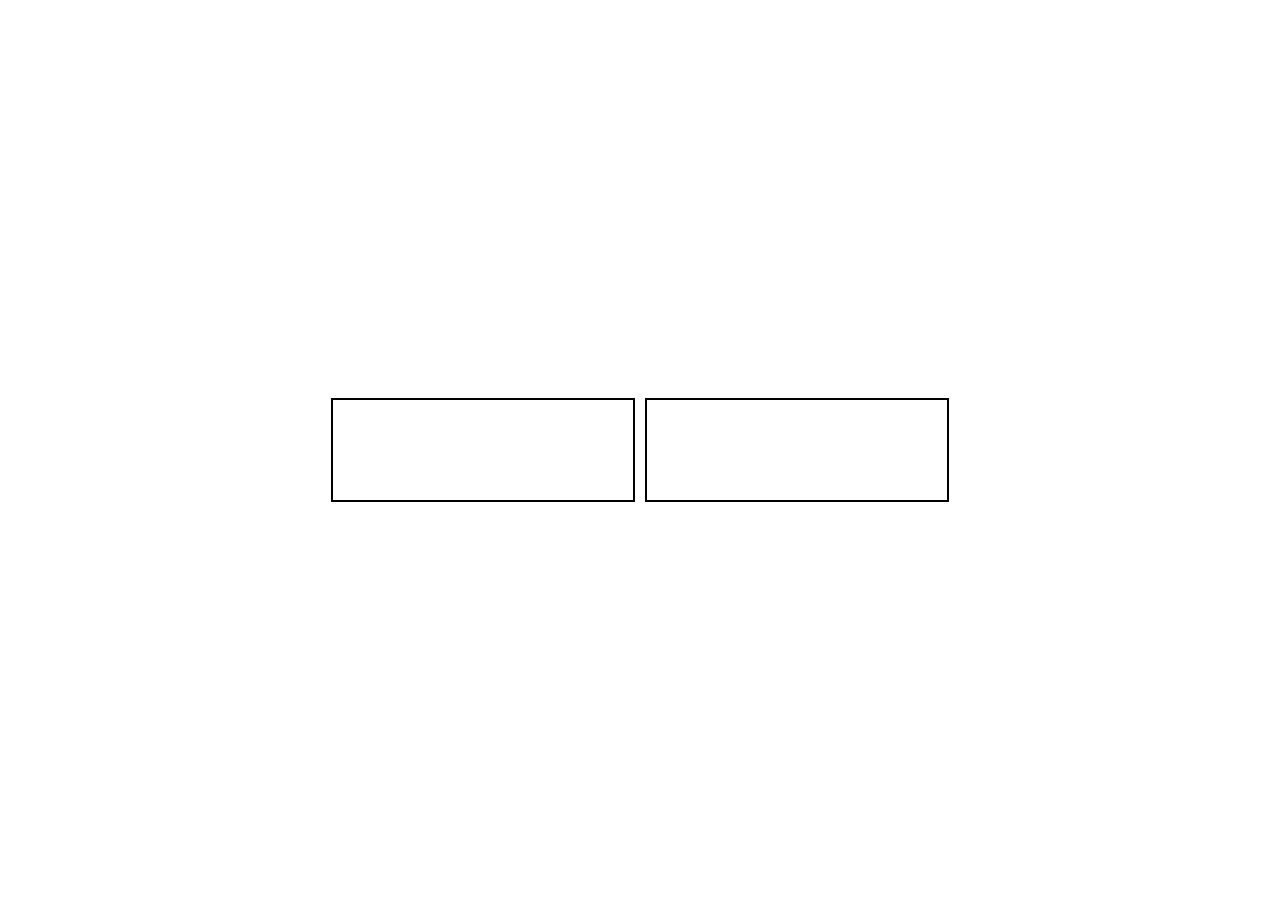
==== index.html @ 3e36a518 "Initial commit: Add CAPB project with reno" ====
<!DOCTYPE html>
<html lang="en">
<head>
<meta charset="UTF-8">
<title>Test Captcha</title>
<style>
  html, body {
    height: 100%;
    margin: 0;
    display: flex;
    justify-content: center;
    align-items: center;
    background: #fff;
  }

  .captcha-row {
    display: flex;
    gap: 10px;
    align-items: center;
  }

  .captcha-container {
    width: 300px;
    height: 100px;
    border: 2px solid #000;
    display: flex;
    justify-content: center;
    align-items: center;
  }

  .cloudflare-container {
    width: 300px;
    height: 100px;
    border: 2px solid #000;
    display: flex;
    justify-content: center;
    align-items: center;
  }
</style>
</head>
<body>

<div class="captcha-row">

  <!-- Cloudflare captcha box -->
  <div class="cloudflare-container">
    <div class="cf-turnstile" data-sitekey="0x4AAAAAACnzHxpBBymvBObn"></div>
  </div>

  <!-- Your original Google captcha (unchanged) -->
  <div class="captcha-container" id="captcha-container">
    <div class="g-recaptcha" data-sitekey="6LeLPoMsAAAAAP7JzxCKCciMlmGELYlnY3Ufhfij"></div>
  </div>

</div>

<script src="https://www.google.com/recaptcha/api.js" async defer></script>
<script src="https://challenges.cloudflare.com/turnstile/v0/api.js" async defer></script>

</body>
</html>
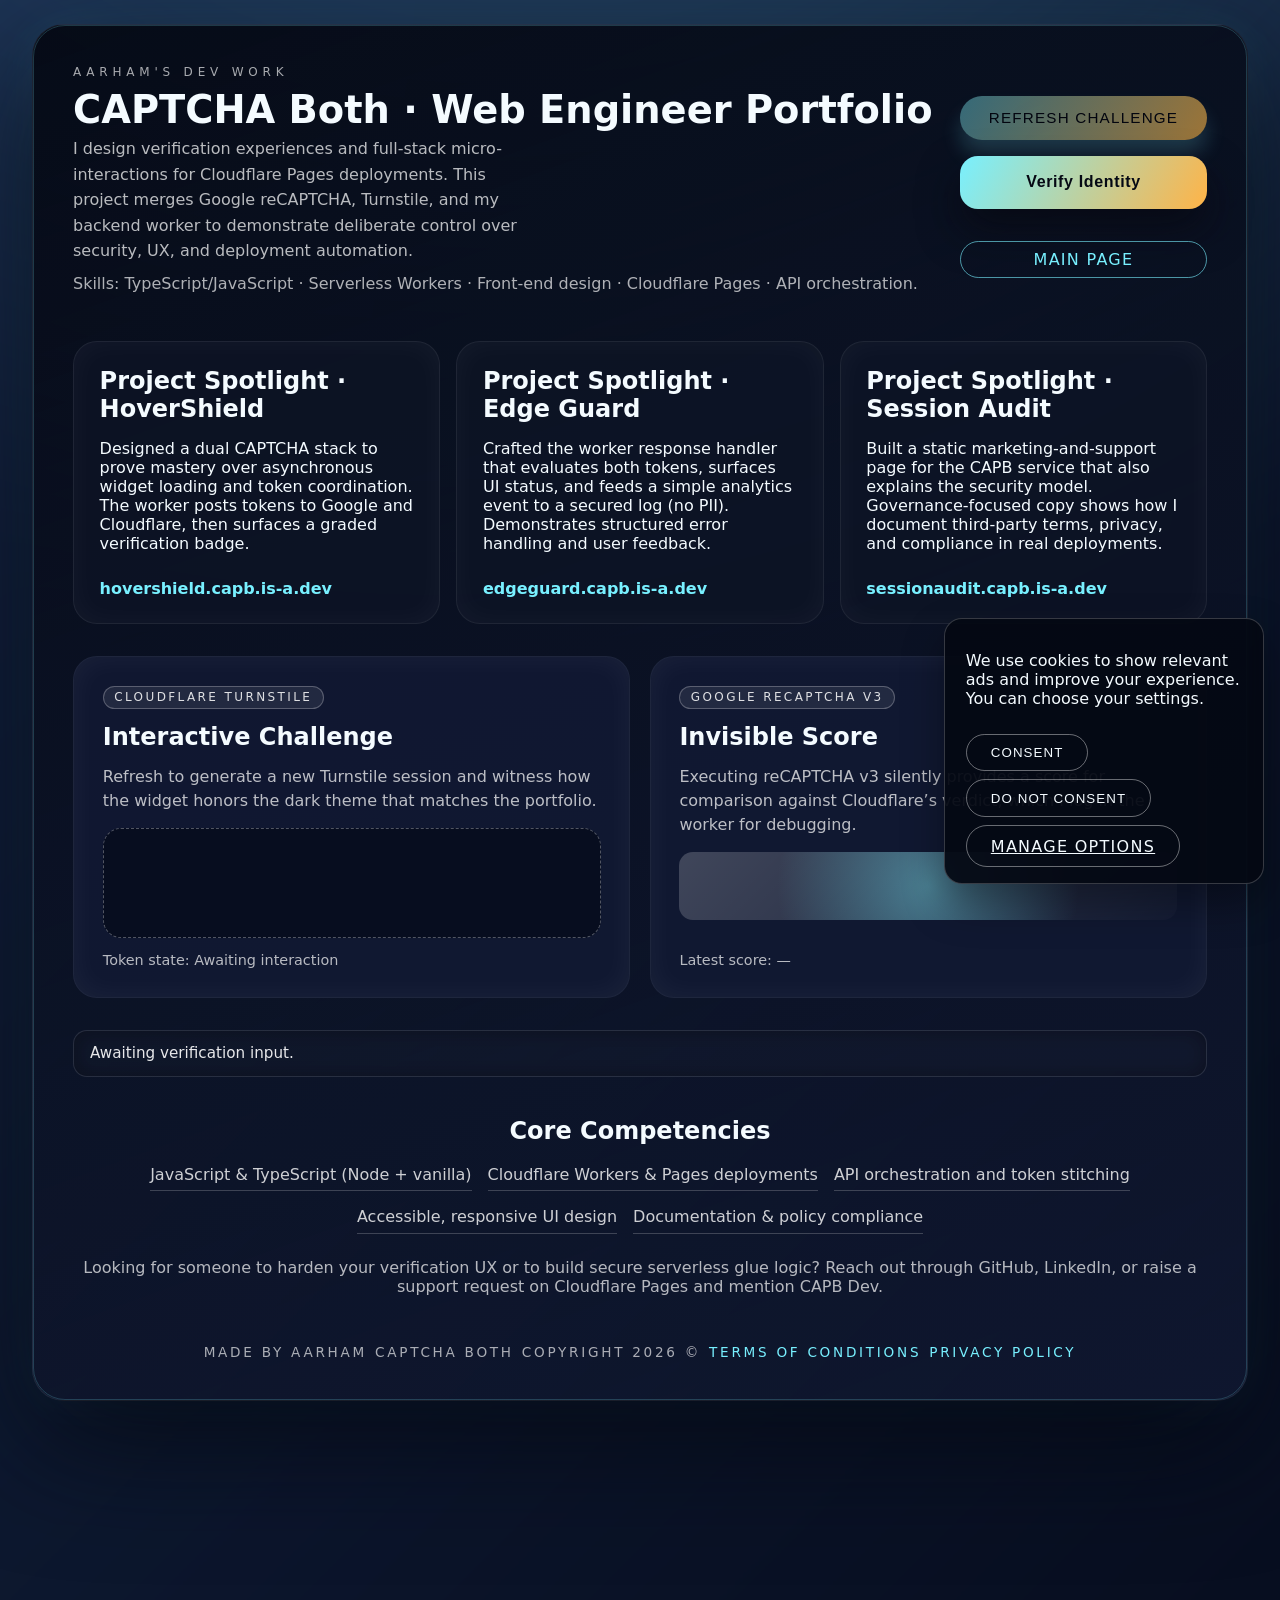
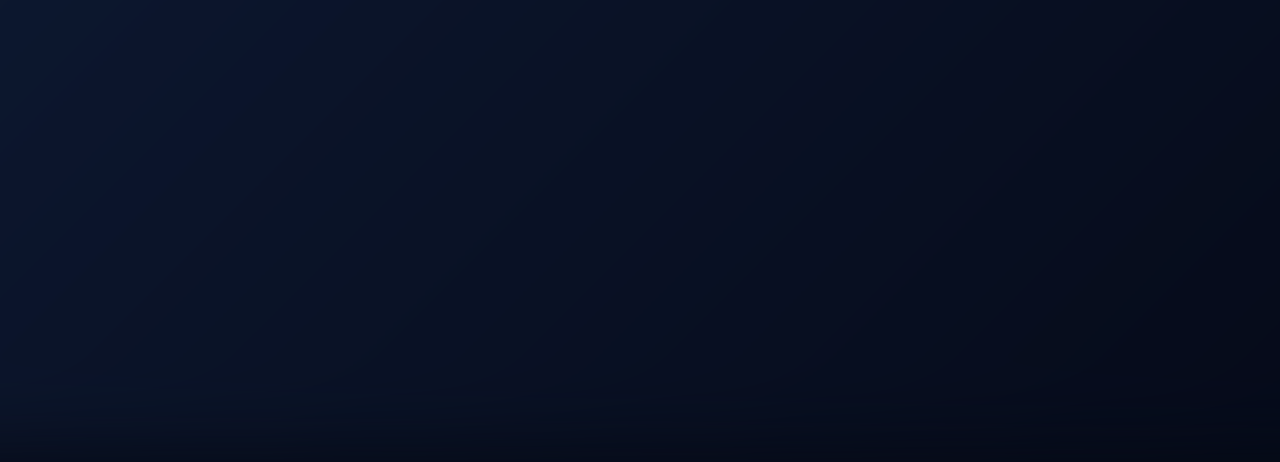
==== commit 726342ca: "Add files via upload" ====
--- a/index.html
+++ b/index.html
@@ -1,61 +1,283 @@
 <!DOCTYPE html>
 <html lang="en">
 <head>
-<meta charset="UTF-8">
-<title>Test Captcha</title>
-<style>
-  html, body {
-    height: 100%;
-    margin: 0;
-    display: flex;
-    justify-content: center;
-    align-items: center;
-    background: #fff;
+  <meta charset="UTF-8">
+  <meta name="viewport" content="width=device-width, initial-scale=1.0">
+  <meta name="google-site-verification" content="TSkqSto0ngoAHLoH8UAS4XFuT3TSvKH3284dO1LXNNM" />
+  <meta name="google-adsense-account" content="ca-pub-5995683832318241">
+
+  <!-- Meta description for Google -->
+  <meta name="description" content="CAPTCHA Both — Combined CAPTCHA portfolio using Google reCAPTCHA & Cloudflare Turnstile.">
+
+  <!-- Ensure Google indexes the page -->
+  <meta name="robots" content="index, follow">
+
+  <!-- Your site title -->
+  <title>CAPTCHA Both</title>
+
+  <!-- Structured data to tell Google the site name & publisher -->
+  <script type="application/ld+json">
+  {
+    "@context": "https://schema.org",
+    "@type": "WebSite",
+    "name": "CAPTCHA Both",
+    "url": "https://capb.pages.dev",
+    "description": "CAPTCHA Both — Combined CAPTCHA portfolio using Google reCAPTCHA & Cloudflare Turnstile.",
+    "publisher": {
+      "@type": "Organization",
+      "name": "CAPTCHA Both",
+      "logo": {
+        "@type": "ImageObject",
+        "url": "https://capb.pages.dev/path-to-your-logo.png"
+      }
+    }
   }
-
-  .captcha-row {
-    display: flex;
-    gap: 10px;
-    align-items: center;
-  }
-
-  .captcha-container {
-    width: 300px;
-    height: 100px;
-    border: 2px solid #000;
-    display: flex;
-    justify-content: center;
-    align-items: center;
-  }
-
-  .cloudflare-container {
-    width: 300px;
-    height: 100px;
-    border: 2px solid #000;
-    display: flex;
-    justify-content: center;
-    align-items: center;
-  }
-</style>
+  </script>
+
+  <link rel="stylesheet" href="functions/styles.css">
+
+  <!-- Google reCAPTCHA v3 -->
+  <script src="https://www.google.com/recaptcha/api.js?render=6LeRLJ8sAAAAAA6jkHFY29brzKRXYFgcIZKvDVpL"></script>
+
+  <!-- Cloudflare Turnstile -->
+  <script src="https://challenges.cloudflare.com/turnstile/v0/api.js" async defer></script>
 </head>
 <body>
-
-<div class="captcha-row">
-
-  <!-- Cloudflare captcha box -->
-  <div class="cloudflare-container">
-    <div class="cf-turnstile" data-sitekey="0x4AAAAAACnzHxpBBymvBObn"></div>
+  <div class="app-shell">
+    <header class="hero">
+      <div>
+        <p class="hero__eyebrow">AARHAM'S DEV WORK</p>
+        <h1>CAPTCHA Both · Web Engineer Portfolio</h1>
+        <p class="hero__subhead">
+          I design verification experiences and full-stack micro-interactions for Cloudflare Pages deployments. This project merges Google reCAPTCHA, Turnstile, and my backend worker to demonstrate deliberate control over security, UX, and deployment automation.
+        </p>
+        <p class="hero__body">
+          Skills: TypeScript/JavaScript · Serverless Workers · Front-end design · Cloudflare Pages · API orchestration.
+        </p>
+      </div>
+      <div class="hero__cta">
+        <button id="refreshBtn" class="hero__button">Refresh Challenge</button>
+        <button id="verifyBtn" class="primary-button">Verify Identity</button>
+        <a class="main-page-btn" href="index.html" aria-disabled="true" tabindex="-1">Main Page</a>
+      </div>
+    </header>
+
+    <section class="portfolio">
+      <article class="portfolio__card">
+        <h2>Project Spotlight · HoverShield</h2>
+        <p>
+          Designed a dual CAPTCHA stack to prove mastery over asynchronous widget loading and token coordination. The worker posts tokens to Google and Cloudflare, then surfaces a graded verification badge.
+        </p>
+        <a class="portfolio__link" href="https://hovershield.capb.is-a.dev" target="_blank" rel="noreferrer noopener">hovershield.capb.is-a.dev</a>
+      </article>
+      <article class="portfolio__card">
+        <h2>Project Spotlight · Edge Guard</h2>
+        <p>
+          Crafted the worker response handler that evaluates both tokens, surfaces UI status, and feeds a simple analytics event to a secured log (no PII). Demonstrates structured error handling and user feedback.
+        </p>
+        <a class="portfolio__link" href="https://edgeguard.capb.is-a.dev" target="_blank" rel="noreferrer noopener">edgeguard.capb.is-a.dev</a>
+      </article>
+      <article class="portfolio__card">
+        <h2>Project Spotlight · Session Audit</h2>
+        <p>
+          Built a static marketing-and-support page for the CAPB service that also explains the security model. Governance-focused copy shows how I document third-party terms, privacy, and compliance in real deployments.
+        </p>
+        <a class="portfolio__link" href="https://sessionaudit.capb.is-a.dev" target="_blank" rel="noreferrer noopener">sessionaudit.capb.is-a.dev</a>
+      </article>
+    </section>
+
+    <section class="card-grid">
+      <article class="captcha-card card--turnstile">
+        <div class="card__badge">Cloudflare Turnstile</div>
+        <h2>Interactive Challenge</h2>
+        <p class="card__desc">
+          Refresh to generate a new Turnstile session and witness how the widget honors the dark theme that matches the portfolio.
+        </p>
+        <div id="turnstile-target" class="turnstile-placeholder"></div>
+        <p class="card__status">
+          Token state: <span id="turnstile-status">Awaiting interaction</span>
+        </p>
+      </article>
+
+      <article class="captcha-card card--recaptcha">
+        <div class="card__badge">Google reCAPTCHA v3</div>
+        <h2>Invisible Score</h2>
+        <p class="card__desc">
+          Executing reCAPTCHA v3 silently provides a score for comparison against Cloudflare’s verdict, which I log in the worker for debugging.
+        </p>
+        <div class="recaptcha-pulse" aria-hidden="true"></div>
+        <p class="card__status">
+          Latest score: <span id="google-score">—</span>
+        </p>
+      </article>
+    </section>
+
+    <div id="metaStatus" class="status-panel" data-state="neutral">Awaiting verification input.</div>
+
+    <section class="skills">
+      <h2>Core Competencies</h2>
+      <ul>
+        <li>JavaScript &amp; TypeScript (Node + vanilla)</li>
+        <li>Cloudflare Workers &amp; Pages deployments</li>
+        <li>API orchestration and token stitching</li>
+        <li>Accessible, responsive UI design</li>
+        <li>Documentation &amp; policy compliance</li>
+      </ul>
+    </section>
+
+    <section class="contact">
+      <p>
+        Looking for someone to harden your verification UX or to build secure serverless glue logic? Reach out through GitHub, LinkedIn, or raise a support request on Cloudflare Pages and mention CAPB Dev.
+      </p>
+    </section>
+
+    <section class="cookie-banner" id="cookieBanner">
+      <div class="cookie-content">
+        <p>
+          We use cookies to show relevant ads and improve your experience. You can choose your settings.
+        </p>
+        <div class="cookie-actions">
+          <button id="cookieAccept" class="ghost-button">Consent</button>
+          <button id="cookieDeny" class="ghost-button">Do not consent</button>
+          <a class="ghost-button" href="legal.html#privacy" target="_blank" rel="noreferrer noopener">Manage options</a>
+        </div>
+      </div>
+    </section>
+
+    <footer class="footer">
+      <span>Made By Aarham</span>
+      <span>CAPTCHA Both</span>
+      <span>Copyright 2026 ©</span>
+      <a href="legal.html#terms">Terms of Conditions</a>
+      <a href="legal.html#privacy">Privacy Policy</a>
+    </footer>
   </div>
 
-  <!-- Your original Google captcha (unchanged) -->
-  <div class="captcha-container" id="captcha-container">
-    <div class="g-recaptcha" data-sitekey="6LeLPoMsAAAAAP7JzxCKCciMlmGELYlnY3Ufhfij"></div>
-  </div>
-
-</div>
-
-<script src="https://www.google.com/recaptcha/api.js" async defer></script>
-<script src="https://challenges.cloudflare.com/turnstile/v0/api.js" async defer></script>
-
+  <script type="text/javascript">
+    var infolinks_pid = 3444647;
+    var infolinks_wsid = 0;
+  </script>
+  <script type="text/javascript" src="http://resources.infolinks.com/js/infolinks_main.js"></script>
+  <script>
+    const refreshBtn = document.getElementById('refreshBtn');
+    const verifyBtn = document.getElementById('verifyBtn');
+    const statusPanel = document.getElementById('metaStatus');
+    const turnstileStatus = document.getElementById('turnstile-status');
+    const googleScore = document.getElementById('google-score');
+    let turnstileToken = '';
+    let turnstileWidgetId = null;
+
+    function statusUpdate(message, state = 'neutral') {
+      statusPanel.textContent = message;
+      statusPanel.dataset.state = state;
+    }
+
+    window.handleTurnstileSuccess = token => {
+      turnstileToken = token;
+      turnstileStatus.textContent = 'Captured';
+      statusUpdate('Turnstile challenge solved.', 'success');
+    };
+
+    function initTurnstile() {
+      if (!window.turnstile) {
+        setTimeout(initTurnstile, 200);
+        return;
+      }
+
+      turnstileWidgetId = window.turnstile.render('#turnstile-target', {
+        sitekey: '0x4AAAAAACyY1984PF9y__1x',
+        callback: 'handleTurnstileSuccess',
+        'error-callback': () => {
+          turnstileStatus.textContent = 'Error';
+          statusUpdate('Turnstile widget failed to load.', 'error');
+        },
+        theme: 'dark'
+      });
+    }
+
+    function resetChallenges() {
+      if (typeof window.turnstile !== 'undefined' && turnstileWidgetId !== null) {
+        window.turnstile.reset(turnstileWidgetId);
+      }
+      turnstileToken = '';
+      turnstileStatus.textContent = 'Refreshing';
+      googleScore.textContent = '—';
+      statusUpdate('Challenges refreshed.', 'info');
+    }
+
+    refreshBtn.addEventListener('click', () => {
+      resetChallenges();
+    });
+
+    verifyBtn.addEventListener('click', () => {
+      if (!turnstileToken) {
+        statusUpdate('Complete the Turnstile challenge before verifying.', 'warn');
+        return;
+      }
+
+      statusUpdate('Gathering Google reCAPTCHA score...', 'info');
+      grecaptcha.ready(async () => {
+        try {
+          const googleToken = await grecaptcha.execute('6LeRLJ8sAAAAAA6jkHFY29brzKRXYFgcIZKvDVpL', { action: 'submit' });
+          const response = await fetch('/verify', {
+            method: 'POST',
+            headers: { 'Content-Type': 'application/json' },
+            body: JSON.stringify({ googleToken, turnstileToken })
+          });
+
+          const data = await response.json();
+          googleScore.textContent = data.google.score?.toFixed(2) ?? '—';
+
+          const googlePass = data.google.success && data.google.score >= 0.5;
+          const turnstilePass = data.turnstile.success;
+
+          if (googlePass && turnstilePass) {
+            statusUpdate('Verified on both layers — human confirmed.', 'success');
+          } else if (!turnstilePass) {
+            statusUpdate('Turnstile validation failed. Refresh and retry.', 'error');
+          } else {
+            statusUpdate('reCAPTCHA score too low. Interaction looks automated.', 'warn');
+          }
+        } catch (err) {
+          console.error('Verification error', err);
+          statusUpdate('Verification service unreachable.', 'error');
+        }
+      });
+    });
+
+    initTurnstile();
+
+    const cookieBanner = document.getElementById('cookieBanner');
+    const cookieAccept = document.getElementById('cookieAccept');
+    const cookieDeny = document.getElementById('cookieDeny');
+    const COOKIE_KEY = 'capb_cookie_accept';
+
+    function hideCookieBanner() {
+      if (cookieBanner) {
+        cookieBanner.classList.add('hidden');
+      }
+    }
+
+    if (cookieBanner) {
+      const stored = localStorage.getItem(COOKIE_KEY);
+      if (stored === 'accepted' || stored === 'denied') {
+        hideCookieBanner();
+      }
+    }
+
+    if (cookieAccept) {
+      cookieAccept.addEventListener('click', () => {
+        localStorage.setItem(COOKIE_KEY, 'accepted');
+        hideCookieBanner();
+      });
+    }
+
+    if (cookieDeny) {
+      cookieDeny.addEventListener('click', () => {
+        localStorage.setItem(COOKIE_KEY, 'denied');
+        hideCookieBanner();
+      });
+    }
+  </script>
 </body>
 </html>
--- a/functions/styles.css
+++ b/functions/styles.css
@@ -0,0 +1,547 @@
+:root {
+  --bg-dark: #050914;
+  --bg-glow: radial-gradient(circle at top, rgba(110, 201, 255, 0.3), transparent 45%);
+  --panel: rgba(18, 26, 52, 0.85);
+  --panel-outline: rgba(113, 199, 255, 0.5);
+  --accent: #78f0ff;
+  --accent-strong: #ffb347;
+  --status-warn: #fdd835;
+  --status-error: #ff6b6b;
+  --status-success: #4ade80;
+  font-family: 'Space Grotesk', 'Inter', system-ui, sans-serif;
+}
+
+*,
+*::before,
+*::after {
+  box-sizing: border-box;
+}
+
+html {
+  scroll-behavior: smooth;
+}
+
+body {
+  margin: 0;
+  min-height: 100vh;
+  background: var(--bg-dark);
+  color: #f4fbff;
+  display: flex;
+  align-items: stretch;
+  justify-content: center;
+  padding: 1.5rem;
+  position: relative;
+  overflow-y: auto;
+  overscroll-behavior: contain;
+}
+
+body::before {
+  content: '';
+  position: absolute;
+  inset: -40%;
+  background: var(--bg-glow), linear-gradient(135deg, rgba(32, 55, 98, 0.75), rgba(3, 7, 20, 1));
+  animation: pulse 12s ease-in-out infinite;
+  filter: blur(40px);
+  z-index: 0;
+}
+
+@keyframes pulse {
+  0% { transform: scale(1) translateY(0); }
+  50% { transform: scale(1.2) translateY(-12px); }
+  100% { transform: scale(1) translateY(0); }
+}
+
+.app-shell {
+  width: min(1400px, 95vw);
+  position: relative;
+  z-index: 1;
+  padding: 2.5rem;
+  border-radius: 32px;
+  background: linear-gradient(160deg, rgba(5, 9, 20, 0.95), rgba(18, 26, 52, 0.7));
+  border: 1px solid rgba(255, 255, 255, 0.08);
+  box-shadow: 0 40px 120px rgba(5, 9, 20, 0.85), 0 0 40px rgba(120, 240, 255, 0.08);
+  margin-bottom: 3rem;
+}
+
+.app-shell::after {
+  content: '';
+  position: absolute;
+  inset: 0;
+  pointer-events: none;
+  border-radius: 32px;
+  border: 1px solid rgba(120, 240, 255, 0.2);
+  mix-blend-mode: screen;
+}
+
+.hero {
+  display: flex;
+  align-items: center;
+  justify-content: space-between;
+  gap: 1rem;
+  margin-bottom: 2rem;
+}
+
+.hero__eyebrow {
+  font-size: 0.75rem;
+  letter-spacing: 0.4em;
+  text-transform: uppercase;
+  color: rgba(255, 255, 255, 0.65);
+  margin: 0 0 0.5rem;
+}
+
+.hero h1 {
+  margin: 0;
+  font-size: clamp(2.2rem, 3vw, 2.9rem);
+}
+
+.hero__subhead {
+  margin: 0.25rem 0 0;
+  max-width: 46ch;
+  color: rgba(255, 255, 255, 0.72);
+  line-height: 1.6;
+}
+
+.hero__body {
+  margin-top: 0.6rem;
+  color: rgba(255, 255, 255, 0.68);
+}
+
+.hero__cta {
+  display: flex;
+  flex-direction: column;
+  gap: 1rem;
+}
+
+.hero__button {
+  border: none;
+  border-radius: 999px;
+  padding: 0.85rem 1.8rem;
+  font-size: 0.95rem;
+  letter-spacing: 0.08em;
+  text-transform: uppercase;
+  background: linear-gradient(120deg, rgba(120, 240, 255, 0.4), rgba(255, 183, 71, 0.6));
+  color: #03050f;
+  box-shadow: 0 15px 20px rgba(120, 240, 255, 0.18);
+  cursor: pointer;
+  transition: transform 0.3s ease, box-shadow 0.3s ease;
+}
+
+.hero__button:hover {
+  transform: translateY(-2px);
+  box-shadow: 0 20px 30px rgba(120, 240, 255, 0.3);
+}
+
+.ghost-button {
+  border: 1px solid rgba(255, 255, 255, 0.4);
+  background: transparent;
+  border-radius: 999px;
+  padding: 0.65rem 1.5rem;
+  color: #f4fbff;
+  text-transform: uppercase;
+  letter-spacing: 0.08em;
+  cursor: pointer;
+  transition: transform 0.2s ease;
+}
+
+.ghost-button:hover {
+  transform: translateY(-2px);
+  border-color: rgba(120, 240, 255, 0.8);
+}
+
+.card-grid {
+  display: grid;
+  grid-template-columns: repeat(auto-fit, minmax(280px, 1fr));
+  gap: 1.2rem;
+  margin-bottom: 2rem;
+}
+
+.portfolio {
+  display: grid;
+  grid-template-columns: repeat(auto-fit, minmax(260px, 1fr));
+  gap: 1rem;
+  margin-bottom: 2rem;
+}
+
+.portfolio__card {
+  background: rgba(14, 20, 38, 0.8);
+  border-radius: 24px;
+  padding: 1.6rem;
+  border: 1px solid rgba(255, 255, 255, 0.08);
+  box-shadow: inset 0 0 30px rgba(255, 255, 255, 0.04);
+}
+
+.portfolio__card h2 {
+  margin-top: 0;
+  margin-bottom: 0.7rem;
+}
+
+.portfolio__link {
+  color: var(--accent);
+  font-weight: 600;
+  text-decoration: none;
+  display: inline-block;
+  margin-top: 0.6rem;
+  overflow-wrap: anywhere;
+}
+
+.captcha-card {
+  background: var(--panel);
+  border-radius: 24px;
+  padding: 1.8rem;
+  border: 1px solid rgba(255, 255, 255, 0.06);
+  position: relative;
+  overflow: hidden;
+  min-height: 280px;
+  display: flex;
+  flex-direction: column;
+  gap: 0.9rem;
+  box-shadow: inset 0 0 30px rgba(255, 255, 255, 0.05);
+}
+
+.captcha-card::after {
+  content: '';
+  position: absolute;
+  inset: auto -30% -40% 50%;
+  background: radial-gradient(circle, rgba(255, 255, 255, 0.35), transparent 60%);
+  filter: blur(18px);
+  z-index: 0;
+}
+
+.captcha-card > * {
+  position: relative;
+  z-index: 2;
+}
+
+.card__badge {
+  align-self: flex-start;
+  padding: 0.2rem 0.65rem;
+  border-radius: 999px;
+  font-size: 0.75rem;
+  letter-spacing: 0.2em;
+  text-transform: uppercase;
+  background: rgba(255, 255, 255, 0.08);
+  border: 1px solid rgba(255, 255, 255, 0.25);
+  color: rgba(255, 255, 255, 0.85);
+}
+
+.captcha-card h2 {
+  margin: 0;
+  font-size: 1.5rem;
+}
+
+.card__desc {
+  margin: 0;
+  color: rgba(255, 255, 255, 0.72);
+  line-height: 1.5;
+}
+
+.turnstile-placeholder {
+  min-height: 110px;
+  border-radius: 18px;
+  border: 1px dashed rgba(255, 255, 255, 0.3);
+  display: flex;
+  align-items: center;
+  justify-content: center;
+  background: rgba(3, 7, 20, 0.6);
+  color: rgba(255, 255, 255, 0.5);
+  font-size: 0.9rem;
+  padding: 1rem;
+}
+
+.card__status {
+  margin: auto 0 0;
+  font-size: 0.9rem;
+  color: rgba(255, 255, 255, 0.7);
+}
+
+.recaptcha-pulse {
+  width: 100%;
+  height: 68px;
+  background: linear-gradient(135deg, rgba(255, 255, 255, 0.2), rgba(255, 255, 255, 0.02));
+  border-radius: 14px;
+  position: relative;
+  overflow: hidden;
+}
+
+.recaptcha-pulse::after {
+  content: '';
+  position: absolute;
+  inset: 0;
+  background: radial-gradient(circle, rgba(120, 240, 255, 0.4), transparent 60%);
+  animation: orbit 6s linear infinite;
+}
+
+@keyframes orbit {
+  from {
+    transform: translate(-40%, -40%);
+  }
+  to {
+    transform: translate(40%, 40%);
+  }
+}
+
+.primary-button {
+  width: 100%;
+  padding: 1.1rem;
+  border-radius: 18px;
+  border: none;
+  background: linear-gradient(120deg, #78f0ff, #ffb347);
+  color: #050914;
+  font-size: 1rem;
+  font-weight: 700;
+  letter-spacing: 0.04em;
+  cursor: pointer;
+  box-shadow: 0 20px 40px rgba(7, 8, 16, 0.65);
+  transition: transform 0.25s ease, box-shadow 0.25s ease;
+  margin-bottom: 1rem;
+}
+
+.primary-button:hover {
+  transform: translateY(-3px);
+  box-shadow: 0 25px 45px rgba(7, 8, 16, 0.8);
+}
+
+.status-panel {
+  padding: 0.85rem 1rem;
+  border-radius: 14px;
+  border: 1px solid rgba(255, 255, 255, 0.1);
+  background: rgba(255, 255, 255, 0.02);
+  font-size: 0.95rem;
+  color: rgba(255, 255, 255, 0.9);
+  transition: border-color 0.2s ease, color 0.2s ease, box-shadow 0.2s ease;
+  box-shadow: inset 0 0 20px rgba(0, 0, 0, 0.35);
+}
+
+.status-panel[data-state='success'] {
+  border-color: var(--status-success);
+  color: var(--status-success);
+}
+
+.status-panel[data-state='warn'] {
+  border-color: var(--status-warn);
+  color: var(--status-warn);
+}
+
+.status-panel[data-state='error'] {
+  border-color: var(--status-error);
+  color: var(--status-error);
+}
+
+.status-panel[data-state='info'] {
+  border-color: rgba(149, 233, 255, 0.75);
+  color: rgba(149, 233, 255, 0.9);
+}
+
+.skills {
+  margin-top: 2.5rem;
+  text-align: center;
+}
+
+.skills ul {
+  list-style: none;
+  padding: 0;
+  margin: 1rem 0 0;
+  display: flex;
+  flex-wrap: wrap;
+  justify-content: center;
+  gap: 1rem;
+  color: rgba(255, 255, 255, 0.8);
+}
+
+.skills li {
+  border-bottom: 1px solid rgba(255, 255, 255, 0.2);
+  padding-bottom: 0.4rem;
+}
+
+.contact {
+  margin-top: 1.5rem;
+  text-align: center;
+  color: rgba(255, 255, 255, 0.7);
+}
+
+.footer {
+  margin: 3rem auto 0;
+  font-size: 0.85rem;
+  display: flex;
+  flex-wrap: wrap;
+  justify-content: center;
+  gap: 0.5rem;
+  color: rgba(255, 255, 255, 0.65);
+  text-transform: uppercase;
+  letter-spacing: 0.2em;
+}
+
+.main-page-btn {
+  border: 1px solid rgba(120, 240, 255, 0.6);
+  background: transparent;
+  border-radius: 999px;
+  padding: 0.5rem 1rem;
+  color: #78f0ff;
+  letter-spacing: 0.08em;
+  text-transform: uppercase;
+  text-decoration: none;
+  display: inline-flex;
+  align-items: center;
+  justify-content: center;
+  cursor: pointer;
+  transition: transform 0.2s ease, border-color 0.2s ease;
+}
+
+.main-page-btn:hover {
+  transform: translateY(-1px);
+  border-color: rgba(255, 255, 255, 0.9);
+}
+
+.main-page-btn[disabled] {
+  opacity: 0.35;
+  border-color: rgba(255, 255, 255, 0.2);
+  cursor: not-allowed;
+}
+
+.error-shell {
+  min-height: 70vh;
+  display: flex;
+  align-items: center;
+  justify-content: center;
+  padding: 3rem 1rem;
+  flex-direction: column;
+  gap: 1.5rem;
+  text-align: center;
+}
+
+.error-shell h1 {
+  font-size: clamp(3rem, 6vw, 4rem);
+  letter-spacing: 0.2em;
+}
+
+.error-shell p {
+  max-width: 640px;
+  color: rgba(255, 255, 255, 0.7);
+  line-height: 1.7;
+}
+
+.error-actions {
+  display: flex;
+  flex-wrap: wrap;
+  justify-content: center;
+  gap: 1rem;
+}
+.footer a {
+  color: var(--accent);
+  text-decoration: none;
+}
+
+.footer a:hover {
+  text-decoration: underline;
+}
+
+.cookie-banner {
+  position: fixed;
+  right: 1rem;
+  bottom: 1rem;
+  background: rgba(5, 9, 20, 0.95);
+  padding: 1rem 1.3rem;
+  border-radius: 18px;
+  border: 1px solid rgba(255, 255, 255, 0.2);
+  box-shadow: 0 20px 40px rgba(0, 0, 0, 0.35);
+  max-width: 320px;
+  display: flex;
+  flex-direction: column;
+  gap: 0.6rem;
+  z-index: 20;
+}
+
+.cookie-content {
+  display: flex;
+  flex-direction: column;
+  gap: 0.6rem;
+}
+
+.cookie-actions {
+  display: flex;
+  flex-wrap: wrap;
+  gap: 0.5rem;
+}
+
+.cookie-banner.hidden {
+  display: none;
+}
+
+.legal-content {
+  max-width: 960px;
+  margin: 0 auto;
+  display: flex;
+  flex-direction: column;
+  gap: 1.25rem;
+  color: rgba(255, 255, 255, 0.92);
+}
+
+.legal-content h1 {
+  margin: 0;
+  font-size: clamp(2rem, 3vw, 2.6rem);
+}
+
+.legal-content h2 {
+  margin: 0;
+  font-size: clamp(1.5rem, 2vw, 2rem);
+  letter-spacing: 0.08em;
+  text-transform: uppercase;
+}
+
+.legal-content p {
+  margin: 0;
+  line-height: 1.8;
+  color: rgba(255, 255, 255, 0.75);
+  text-align: justify;
+}
+
+.legal-content ul {
+  padding-left: 1.25rem;
+  color: rgba(255, 255, 255, 0.75);
+}
+
+.legal-content a {
+  color: var(--accent);
+}
+
+.legal-actions {
+  display: flex;
+  flex-wrap: wrap;
+  gap: 0.75rem;
+  margin-top: 0.65rem;
+}
+
+.legal-actions a {
+  display: inline-flex;
+  align-items: center;
+  justify-content: center;
+  padding: 0.75rem 1.5rem;
+  border-radius: 999px;
+  background: rgba(120, 240, 255, 0.12);
+  border: 1px solid rgba(120, 240, 255, 0.4);
+  color: #78f0ff;
+  letter-spacing: 0.1em;
+  text-transform: uppercase;
+  font-size: 0.7rem;
+  text-decoration: none;
+  transition: transform 0.2s ease, box-shadow 0.2s ease;
+}
+
+.legal-actions a:hover {
+  transform: translateY(-1px);
+  box-shadow: 0 8px 18px rgba(120, 240, 255, 0.25);
+}
+
+@media (max-width: 640px) {
+  .app-shell {
+    padding: 1.5rem;
+  }
+  .hero {
+    flex-direction: column;
+    align-items: flex-start;
+  }
+  .hero__button {
+    width: 100%;
+    text-align: center;
+  }
+}
